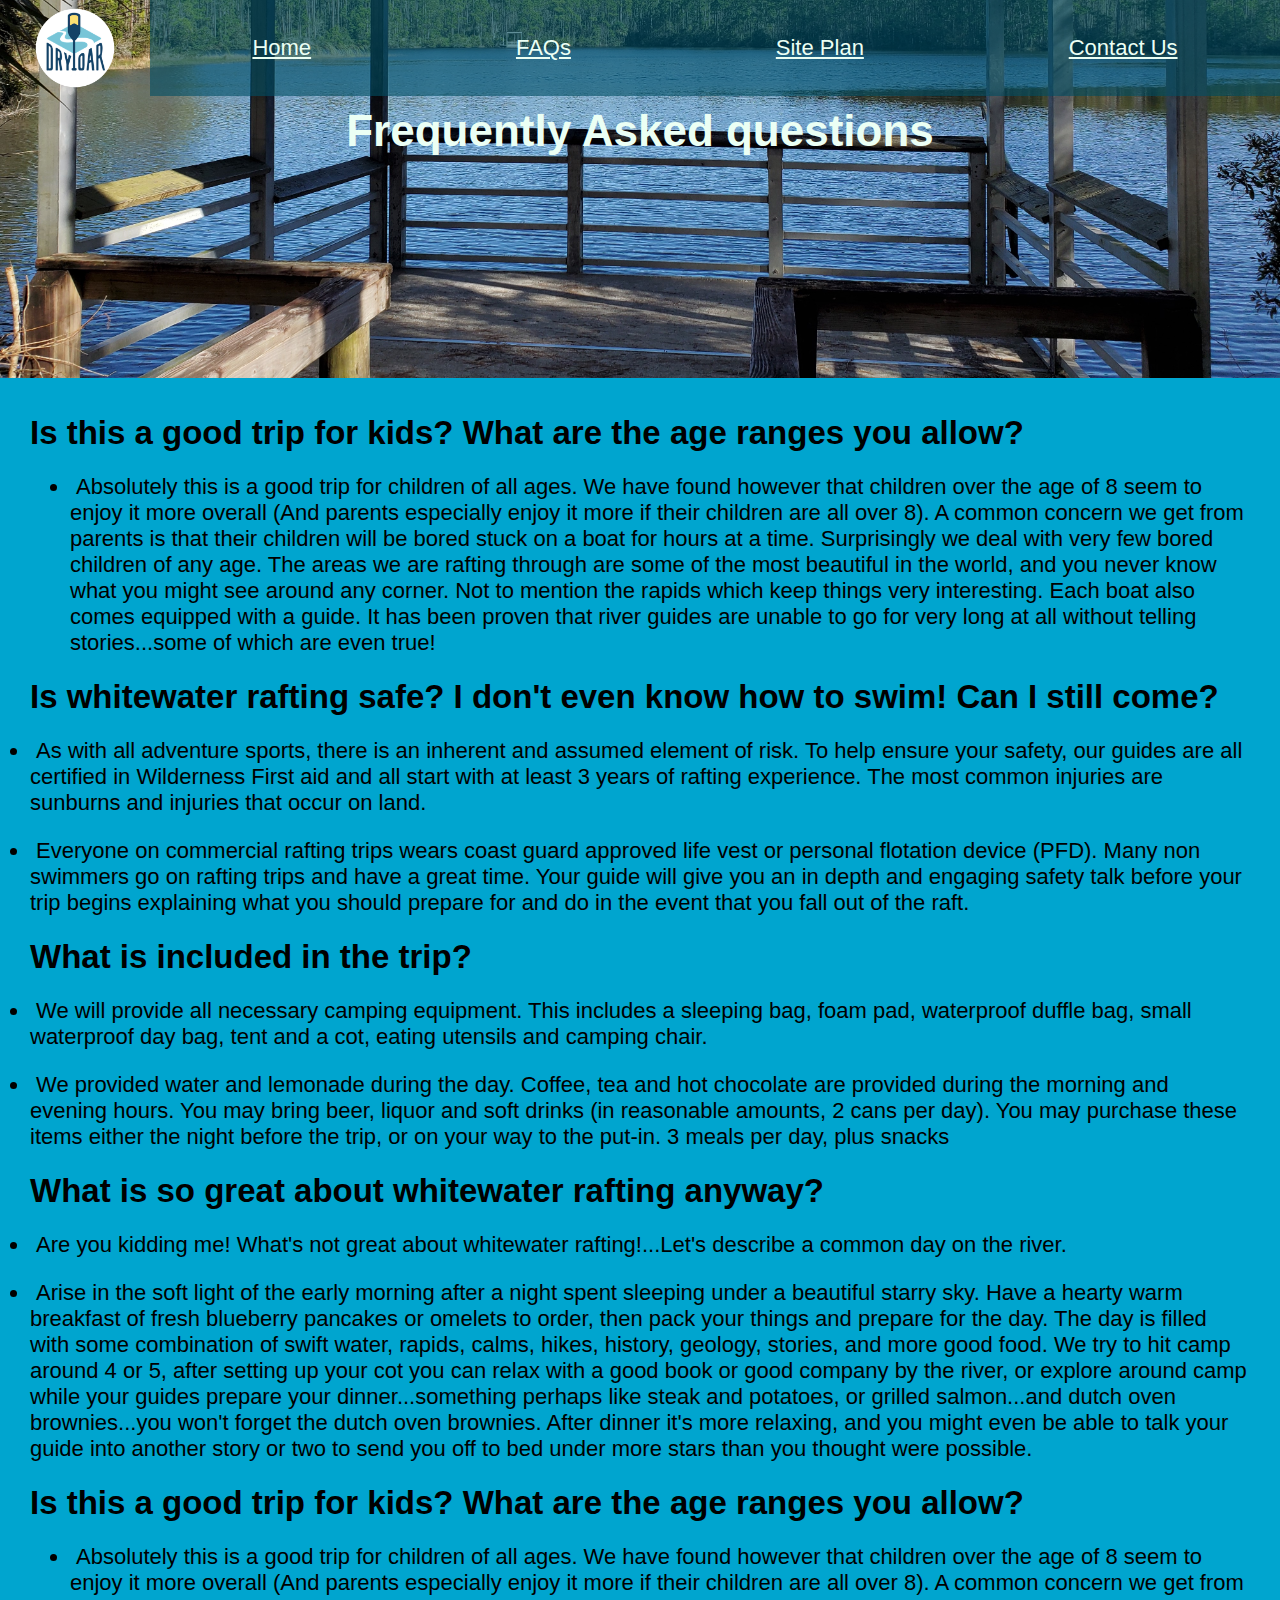
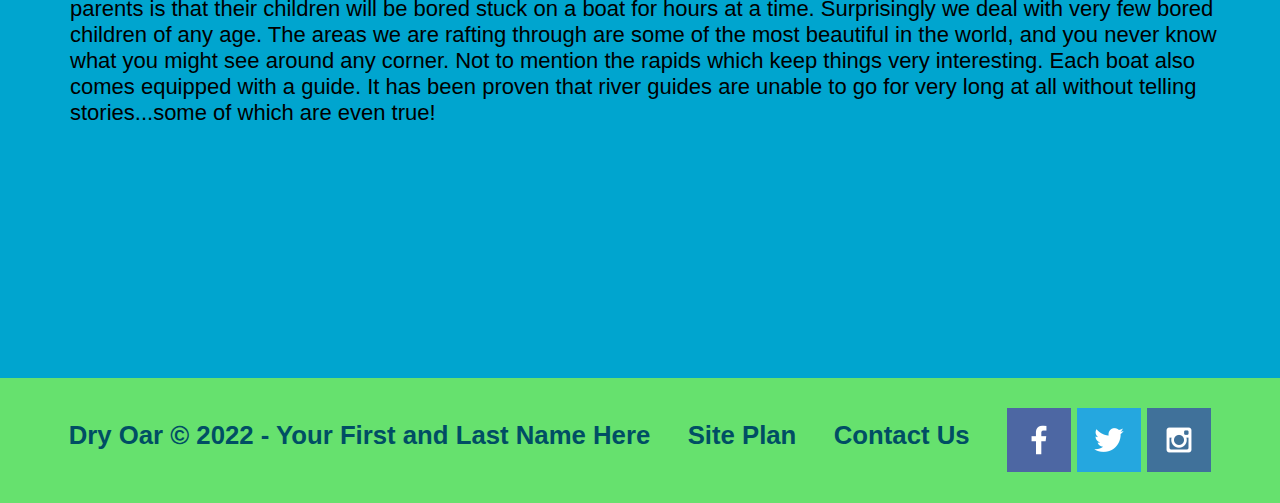
==== wwr/FAQs.html @ 12ea6977 "jnvkdnv" ====
<!DOCTYPE html>
<html lang="en">
<head>
    <meta charset="UTF-8">
    <meta http-equiv="X-UA-Compatible" content="IE=edge">
    <meta name="viewport" content="width=device-width, initial-scale=1.0">
    <title>Whitewater Rafting Adventures</title>
    <link rel="stylesheet" href="styles/style.css">
</head>
<body>
    <div id="content"> 
    <header>
        <a id="logo_link" href="index.html">
            <img class="logo" src="images/logo.png" alt="Dry Oar Logo">
        </a>
        <nav>
            <a href="index.html">Home</a>
            <a href="FAQs.html">FAQs</a>
            <a href="site-plan-rafting.html">Site Plan</a>
            <a href="contactus.html">Contact Us</a>
        </nav>
    </header>

    <div id="hero">
        <div id="hero-box">
            <img id="hero-img" src="images/Outlook2.jpg" alt="People enjoying white water rafting">
        </div>
        <section id="hero-msg">
            <h1 class="home-title">Frequently Asked questions</h1>
           
        </section>
    </div>
    <main class="FAQs-main">
    
    <div class="description user_content "><h2><span>Is this a good trip for kids? What are the age ranges you allow?</span></h2>
        <ul>
            <li><span><strong></strong>&nbsp;Absolutely this is a good trip for children of all ages. We have found however that children over the age of 8 seem to enjoy it more overall (And parents especially enjoy it more if their children are all over 8). A common concern we get from parents is that their children will be bored stuck on a boat for hours at a time. Surprisingly we deal with very few bored children of any age. The areas we are rafting through are some of the most beautiful in the world, and you never know what you might see around any corner. Not to mention the rapids which keep things very interesting. Each boat also comes equipped with a guide. It has been proven that river guides are unable to go for very long at all without telling stories...some of which are even true!&nbsp;</span></li>
            </ul>
    <div class="description user_content "><h2><span>Is whitewater rafting safe? I don't even know how to swim! Can I still come?</span></h2> 
        <ul></ul>
        <li><span><strong></strong>&nbsp;As with all adventure sports, there is an inherent and assumed element of risk. To help ensure your safety, our guides are all certified in Wilderness First aid and all start with at least 3 years of rafting experience. The most common injuries are sunburns and injuries that occur on land.&nbsp;</span></li>
            </ul>
            <ul></ul>
            <li><span><strong></strong>&nbsp;Everyone on commercial rafting trips wears coast guard approved life vest or personal flotation device (PFD). Many non swimmers go on rafting trips and have a great time. Your guide will give you an in depth and engaging safety talk before your trip begins explaining what you should prepare for and do in the event that you fall out of the raft.&nbsp;</span></li>
                <ul></ul>   
            
    <div class="description user_content "><h2><span>What is included in the trip?</span></h2> 
        <ul></ul>
        <li><span><strong></strong>&nbsp;We will provide all necessary camping equipment. This includes a sleeping bag, foam pad, waterproof duffle bag, small waterproof day bag, tent and a cot, eating utensils and camping chair.&nbsp;</span></li>
            </ul> 
            <ul></ul>
            <li><span><strong></strong>&nbsp;We provided water and lemonade during the day. Coffee, tea and hot chocolate are provided during the morning and evening hours. You may bring beer, liquor and soft drinks (in reasonable amounts, 2 cans per day). You may purchase these items either the night before the trip, or on your way to the put-in. 3 meals per day, plus snacks&nbsp;</span></li>
            <ul></ul>
    <div class="description user_content "><h2><span>What is so great about whitewater rafting anyway?</span></h2> 
        <ul></ul>
        <li><span><strong></strong>&nbsp;Are you kidding me! What's not great about whitewater rafting!...Let's describe a common day on the river.&nbsp;</span></li>
            </ul> 
            <ul></ul>
            <li><span><strong></strong>&nbsp;Arise in the soft light of the early morning after a night spent sleeping under a beautiful starry sky. Have a hearty warm breakfast of fresh blueberry pancakes or omelets to order, then pack your things and prepare for the day. The day is filled with some combination of swift water, rapids, calms, hikes, history, geology, stories, and more good food. We try to hit camp around 4 or 5, after setting up your cot you can relax with a good book or good company by the river, or explore around camp while your guides prepare your dinner...something perhaps like steak and potatoes, or grilled salmon...and dutch oven brownies...you won't forget the dutch oven brownies. After dinner it's more relaxing, and you might even be able to talk your guide into another story or two to send you off to bed under more stars than you thought were possible.&nbsp;</span></li>
            <ul></ul>
            <div class="description user_content "><h2><span>Is this a good trip for kids? What are the age ranges you allow?</span></h2>
                <ul>
                    <li><span><strong></strong>&nbsp;Absolutely this is a good trip for children of all ages. We have found however that children over the age of 8 seem to enjoy it more overall (And parents especially enjoy it more if their children are all over 8). A common concern we get from parents is that their children will be bored stuck on a boat for hours at a time. Surprisingly we deal with very few bored children of any age. The areas we are rafting through are some of the most beautiful in the world, and you never know what you might see around any corner. Not to mention the rapids which keep things very interesting. Each boat also comes equipped with a guide. It has been proven that river guides are unable to go for very long at all without telling stories...some of which are even true!&nbsp;</span></li>
                    </ul>                     
    </main>
    <footer>
        <h3>Dry Oar &copy; 2022 - Your First and Last Name Here</h3>
        <h3><a href="site-plan-rafting.html">Site Plan</a></h3>
        <h3><a href="contactus.html">Contact Us</a></h3>
        <div class="social">
            <a href="https://facebook.com" target="_blank">
                <img src="images/facebook.png" alt="fb icon">
            </a>
            <a href="https://twitter.com" target="_blank">
                <img src="images/twitter.png" alt="twitter icon">
            </a>
            <a href="https://instagram.com" target="_blank">
                <img src="images/instagram.png" alt="instagram icon">
            </a>
        </div>
    </footer>   
</div> 
</body>
</html>
---- wwr/styles/style.css ----
:root {
    --primary-color: #00A5CF   ;
    --secondary-color: #004E64 ;
    --accent1-color: #EBFFF4;
    --accent2-color: #66E16E;
}


#content {
        max-width: 1600px;
        margin: 0 auto;
        background-color: #00A5CF ;
      }

      body {font-family:  Arial, sans-serif ;
        background-color: #004E64;
        font-size: 22px;
        margin: 0;
        padding: 0; 
    }
    h2{margin: 0;}

    header {
      display: grid;
    grid-template-columns: 150px auto;
        background-color:#004E64;
    }
    nav a:hover {
        background-color: #66E16E;
    }
    


    .book:hover{
        background-color: #66E16E
    }
    .join:hover{background-color: #004E64
    }
    .msg{ background-color: #66E16E;
      line-height: 1.5em;
      padding: 35px;
        
    }

    footer{ background-color: #66E16E;
      padding: 25px 50px;
      padding-top: 15px;
        
    }


nav {display: flex;
  justify-content: space-around;
z-index: 1;
background-color: #004E6499}

      nav a {
        color: #EBFFF4;
        text-align: center;
        padding: 35px;
      }
      nav a:hover{text-decoration: none;
        color:  #004E64

      }
      .book, .join{text-decoration: none;
        color:black;
        font-size: 18px; 
        padding: 15px 30px;
        background-color: #EBFFF4;
        margin-top: 50px;
        border-radius: 5px;}


      .home-title {color: #EBFFF4;
          font-family: Arial, sans-serif;
          font-size: 2em;
          margin-top: 10px;
      }
      h4{color:  #EBFFF4}

      .msg h2 {color:#004E64}
      .msg p {color:#004E64;
        font-size: 1.5em;
        padding-bottom: 15px;}
      footer h3{color:#004E64}
      footer a {text-decoration: none;
        color:#004E64}
      footer a:hover{color: #EBFFF4;}

      #hero-msg h1{
        text-align: center;
        z-index: 1;
      }

      #hero-msg{grid-column: 2/3;
        grid-row: 1/2;
        margin-top: 100px;
      z-index: 1;}

      #hero-msg h4{color: white;
        text-align: center;
        z-index: 1
      }

      .button-box{ z-index: 1;
        text-align: center;
      }

      main section{  
    text-align: center;
      }




      #background {
          background-color:#004E64;
        height: 725px;
    }

      footer h3 a:hover{
        text-decoration: underline;
      }

      .logo{width: 80px;
        position:relative;
      top: 0px;
      left: 0px;
      z-index: 1;
        
    }

      .icon {
        width: 80px;
        padding-top: 10px;
    }

    #hero-img{
        width: 100%;
    }

    .FAQs-main{padding: 30px}



    #logo_link {padding-top: 5px;
      justify-self: center;
      align-self: center;}

    footer .social img{padding-top: 15px;} 

    /* I need to check if it meant for me to write code for footer .social img as a whole or two different parts? */

    .rivers-card {margin: 200px 0;}
    .camping-card {margin: 200px 0;}
    .rapids-card {margin: 200px 0;}

    footer {margin-top: 200px;
      display: flex;
      justify-content: space-around;
      align-items: center;}

    .card-img {
      border: 10px solid #004E64;
      transition: transform .5s;
    box-shadow: 5px 5px 10px #6f7364;
  }

  .card-img:hover {
    opacity: .6;
    transform: scale(1.1);
}

  main section img {
    box-sizing: border-box;
}

   .mountains {margin-top: 75px;
  margin-bottom: 150px} 

  #hero {
    display: grid;
    grid-template-columns: 1fr 3fr 1fr;
    margin-top: -100px; 
}

#hero-box {
  grid-column: 1/4;
  grid-row: 1/3;
  z-index: -1;
}

#Outlook-box {
  grid-column: 1/4;
  grid-row: 1/3;
  z-index: -2;
}

.home-grid {display: grid;
grid-template-columns: 1fr 1fr 1fr 1fr 1fr 1fr 1fr 1fr 1fr 1fr;}

.card-img, .mountains {
  width: 100%;
}

.rivers-card{grid-column: 2/4;
  grid-row: 2/3;}

  .camping-card{grid-column: 5/7;
    grid-row: 2/3;}

    .rapids-card{grid-column: 8/10;
      grid-row: 2/3;}
      #background{grid-column: 1/11;
        grid-row: 4/9;}
        .mountains{grid-column: 2/7;
          grid-row: 5/8;
          box-shadow: 5px 5px 10px #6f7364;}
          .msg{grid-column: 6/10;
            grid-row: 6/7;
            box-shadow: 5px 5px 10px #6f7364;}


            #hero-box {
              grid-column: 1/4;
              grid-row: 1/3;
              z-index: 0;
            }
            
            @media screen and (max-width: 900px) {
              #hero, .home-grid {
                  display: block;
                  height: auto;
              }
              nav, footer {
                  flex-direction: column;
              }
              nav a {
                  display: block;
                  padding: 15px;
              }
              #hero {
                  margin-top: 0;
              }
              #hero-msg {
                  margin-top: 0;
              }
              #hero-msg h4 {
                  display: none;
              }
              .home-title {
                  font-size: 25px;
                  color: #6f7364;
                  z-index: 1;
              }
              .rivers-card, .camping-card, .rapids-card { 
                  margin: 50px auto;
                  width: 60%;
              }
              #background {
                  display: none;
              }
              .mountains, .msg {
                  width: 80%;
                  display: block;
                  margin: 0 auto;
              }
              footer {
                  margin-top: 25px;
              }
          }
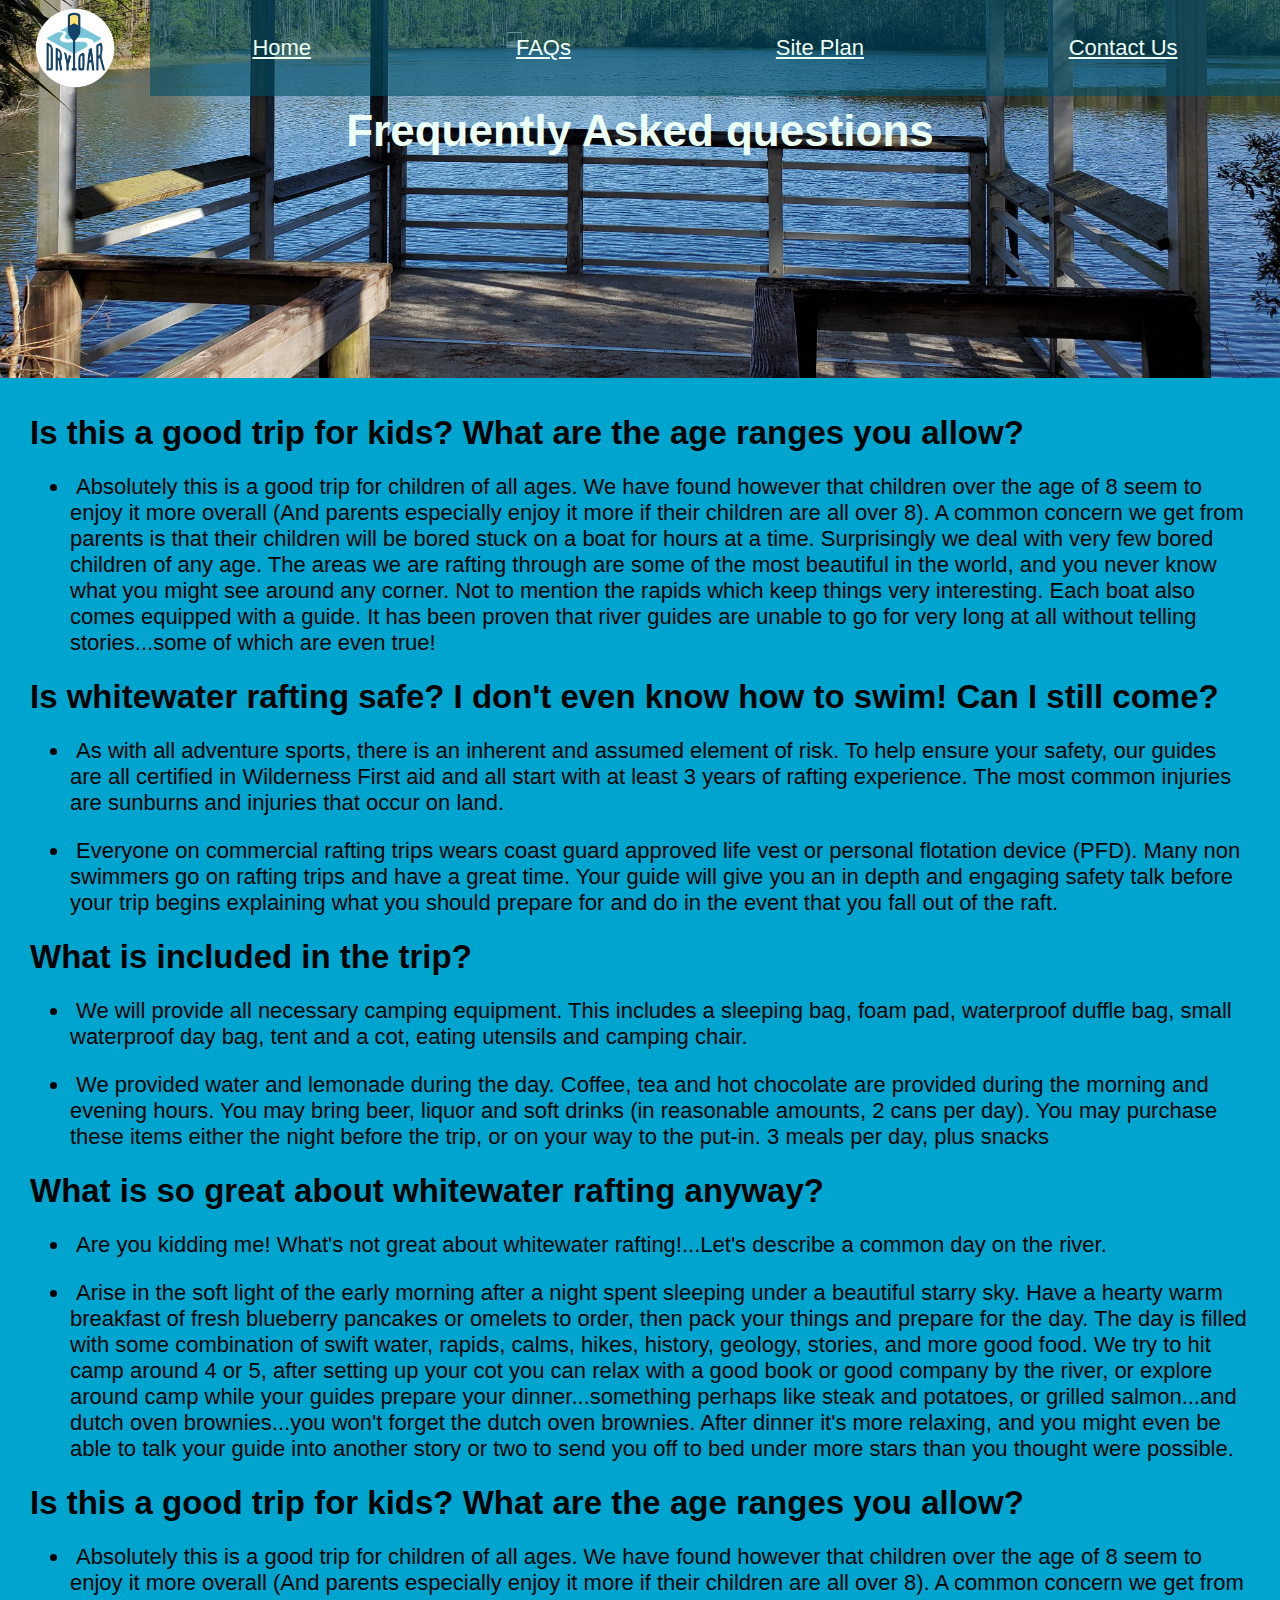
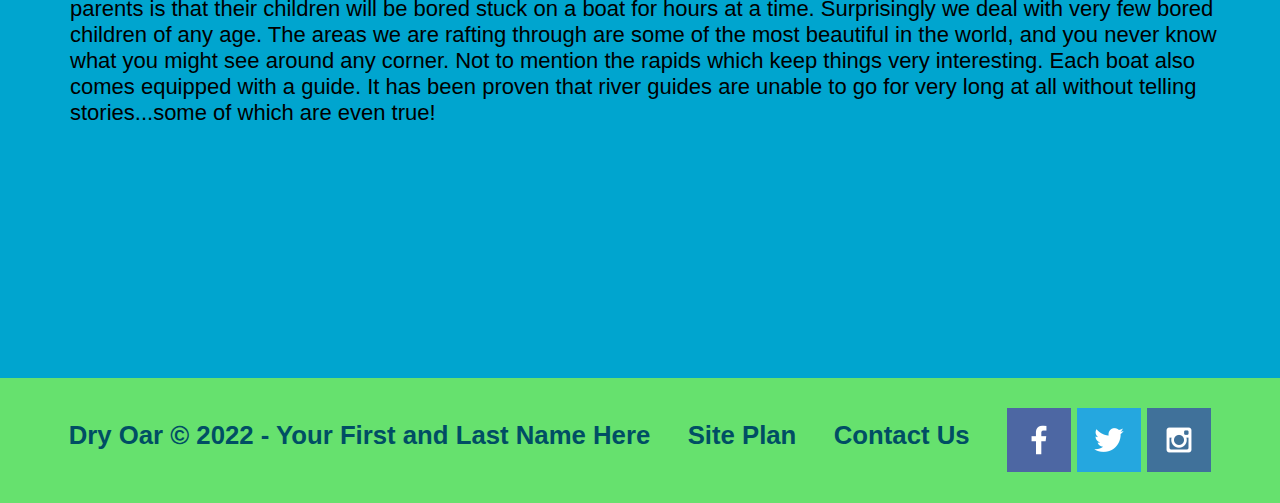
==== commit 0c75c7b4: "fjskfj" ====
--- a/wwr/FAQs.html
+++ b/wwr/FAQs.html
@@ -36,32 +36,36 @@
         <ul>
             <li><span><strong></strong>&nbsp;Absolutely this is a good trip for children of all ages. We have found however that children over the age of 8 seem to enjoy it more overall (And parents especially enjoy it more if their children are all over 8). A common concern we get from parents is that their children will be bored stuck on a boat for hours at a time. Surprisingly we deal with very few bored children of any age. The areas we are rafting through are some of the most beautiful in the world, and you never know what you might see around any corner. Not to mention the rapids which keep things very interesting. Each boat also comes equipped with a guide. It has been proven that river guides are unable to go for very long at all without telling stories...some of which are even true!&nbsp;</span></li>
             </ul>
+    </div>
     <div class="description user_content "><h2><span>Is whitewater rafting safe? I don't even know how to swim! Can I still come?</span></h2> 
-        <ul></ul>
+        <ul>
         <li><span><strong></strong>&nbsp;As with all adventure sports, there is an inherent and assumed element of risk. To help ensure your safety, our guides are all certified in Wilderness First aid and all start with at least 3 years of rafting experience. The most common injuries are sunburns and injuries that occur on land.&nbsp;</span></li>
             </ul>
-            <ul></ul>
+            <ul>
             <li><span><strong></strong>&nbsp;Everyone on commercial rafting trips wears coast guard approved life vest or personal flotation device (PFD). Many non swimmers go on rafting trips and have a great time. Your guide will give you an in depth and engaging safety talk before your trip begins explaining what you should prepare for and do in the event that you fall out of the raft.&nbsp;</span></li>
-                <ul></ul>   
-            
+                </ul>   
+    </div>        
     <div class="description user_content "><h2><span>What is included in the trip?</span></h2> 
-        <ul></ul>
+        <ul>
         <li><span><strong></strong>&nbsp;We will provide all necessary camping equipment. This includes a sleeping bag, foam pad, waterproof duffle bag, small waterproof day bag, tent and a cot, eating utensils and camping chair.&nbsp;</span></li>
             </ul> 
-            <ul></ul>
+            <ul>
             <li><span><strong></strong>&nbsp;We provided water and lemonade during the day. Coffee, tea and hot chocolate are provided during the morning and evening hours. You may bring beer, liquor and soft drinks (in reasonable amounts, 2 cans per day). You may purchase these items either the night before the trip, or on your way to the put-in. 3 meals per day, plus snacks&nbsp;</span></li>
-            <ul></ul>
+            </ul>
+    </div>        
     <div class="description user_content "><h2><span>What is so great about whitewater rafting anyway?</span></h2> 
-        <ul></ul>
+        <ul>
         <li><span><strong></strong>&nbsp;Are you kidding me! What's not great about whitewater rafting!...Let's describe a common day on the river.&nbsp;</span></li>
             </ul> 
-            <ul></ul>
+            <ul>
             <li><span><strong></strong>&nbsp;Arise in the soft light of the early morning after a night spent sleeping under a beautiful starry sky. Have a hearty warm breakfast of fresh blueberry pancakes or omelets to order, then pack your things and prepare for the day. The day is filled with some combination of swift water, rapids, calms, hikes, history, geology, stories, and more good food. We try to hit camp around 4 or 5, after setting up your cot you can relax with a good book or good company by the river, or explore around camp while your guides prepare your dinner...something perhaps like steak and potatoes, or grilled salmon...and dutch oven brownies...you won't forget the dutch oven brownies. After dinner it's more relaxing, and you might even be able to talk your guide into another story or two to send you off to bed under more stars than you thought were possible.&nbsp;</span></li>
-            <ul></ul>
+            </ul>
             <div class="description user_content "><h2><span>Is this a good trip for kids? What are the age ranges you allow?</span></h2>
                 <ul>
                     <li><span><strong></strong>&nbsp;Absolutely this is a good trip for children of all ages. We have found however that children over the age of 8 seem to enjoy it more overall (And parents especially enjoy it more if their children are all over 8). A common concern we get from parents is that their children will be bored stuck on a boat for hours at a time. Surprisingly we deal with very few bored children of any age. The areas we are rafting through are some of the most beautiful in the world, and you never know what you might see around any corner. Not to mention the rapids which keep things very interesting. Each boat also comes equipped with a guide. It has been proven that river guides are unable to go for very long at all without telling stories...some of which are even true!&nbsp;</span></li>
-                    </ul>                     
+                    </ul>
+            </div>         
+    </div>                                    
     </main>
     <footer>
         <h3>Dry Oar &copy; 2022 - Your First and Last Name Here</h3>
